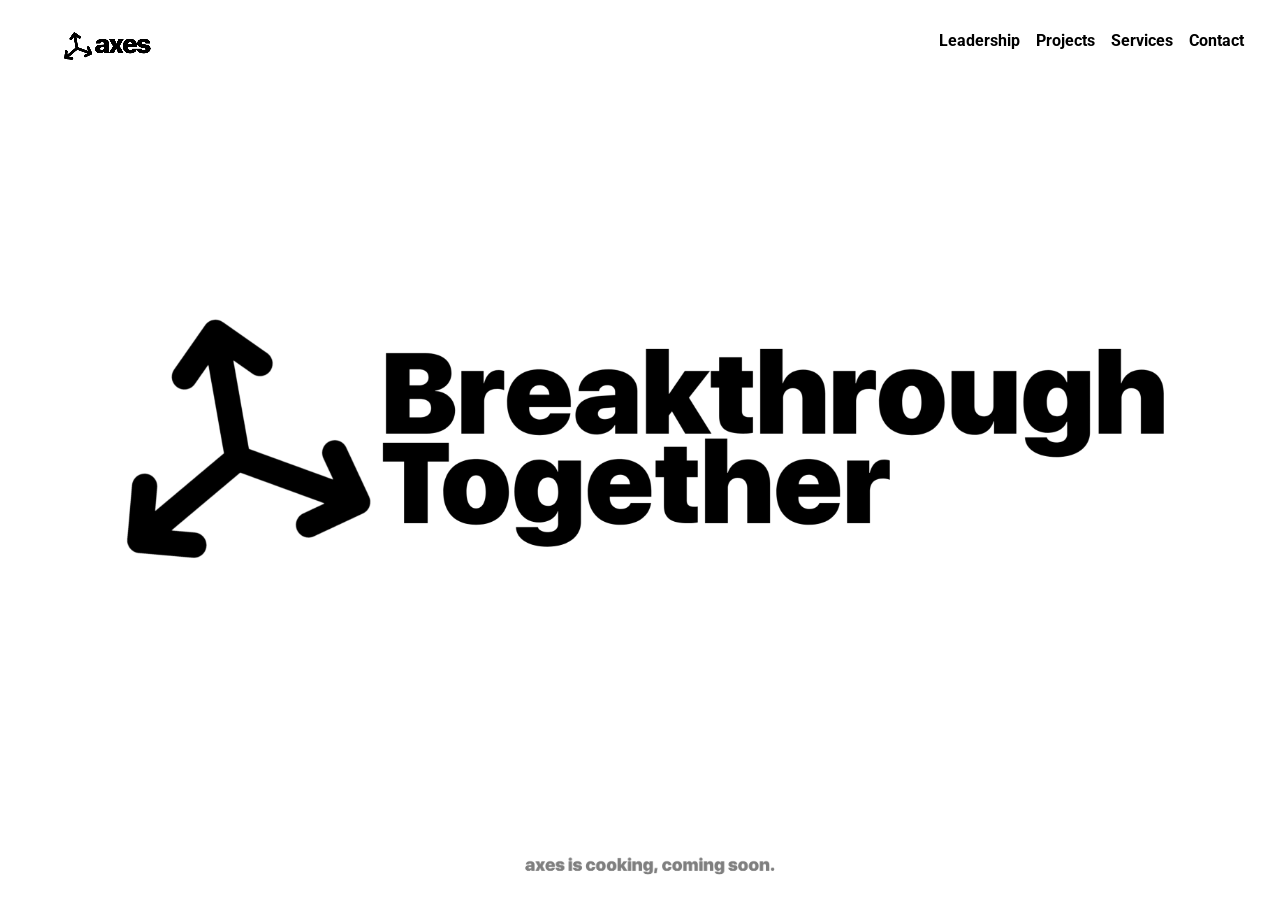
==== index.html @ 6a7c0c8b "Update index.html" ====
<!DOCTYPE html>

<html lang="en-US">

<head>
    <meta charset="UTF-8" />
    <meta name="viewport" content="width=device-width, initial-scale=1.0">

    <link href="assets/fonts/font-awesome.css" rel="stylesheet" type="text/css">
    <link href="assets/fonts/elegant-fonts.css" rel="stylesheet" type="text/css">
    <link href="https://fonts.googleapis.com/css2?family=Roboto:ital,wght@0,100;0,300;0,400;0,500;0,700;0,900;1,100;1,300;1,400;1,500;1,700;1,900&family=Rubik+Scribble&display=swap" rel="stylesheet">
    <link rel="stylesheet" href="assets/bootstrap/css/bootstrap.css" type="text/css">
    <link rel="stylesheet" href="assets/css/magnific-popup.css" type="text/css">
    <link rel="stylesheet" href="assets/css/style.css" type="text/css">

    <title>axes/Breakthrough Together</title>

    <style>
        body {
            background-color: #ffffff;
        }
    </style>

</head>

<body>

    <div class="page-wrapper">
        <header>
            <div class="brand animate">
                <a href="">
                  <img src="assets/img/logo.png" alt="">
                </a>
              </div>
            <nav>
                <ul class="navigation animate">
                    <li><a href="" data-toggle="modal" data-target="#modal-about-us">Leadership</a></li>
                    <li><a href="" data-toggle="modal" data-target="#modal-our-works">Projects</a></li>
                    <li><a href="" data-toggle="modal" data-target="#modal-services">Services</a></li>
                    <li><a href="" data-toggle="modal" data-target="#modal-contact-us">Contact</a></li>
                </ul>
                <!--end navigation-->
            </nav>
        </header>
        <div class="content-wrapper">
            <div class="content-main animate">
                <div class="container">
                    <h1 class="font-size-90"><a href=""><img src="assets/img/breakthrough together.png" alt=""></h1>
                    </div>
                <!--end container-->
            </div>
            <!--end content-main-->
            <div class="background-wrapper">
                <div id="background-content"></div>
            </div>
            <!--end background-wrapper-->
        </div>
        <!--end content-wrapper-->
        <footer>
            <div class="social-icons animate">
                <a href=""><img src="assets/img/cooking axes.png" alt="" height="30" width="256.0">  
            </div>
            <!--end social-icons-->
        </footer>
    </div>
    <!--end page-wrapper-->

   <!-- Modal About Us -->
<div class="modal fade" id="modal-about-us" tabindex="-1" role="dialog" aria-labelledby="modal-about-us-label">
    <div class="modal-dialog" role="document">
        <div class="container">
            <div class="modal-content">
                <div class="modal-header">
                    <button type="button" class="close-text-button" data-dismiss="modal" aria-label="Close">close</button>
                </div>                
                <div class="modal-body">
                    <div class="row">
                        <div class="col-md-5 col-sm-5">
                            <section>
                                <div class="row">
                                    <div class="col-md-12 col-sm-12 text-center">
                                        <div class="person">
                                            <div class="image">
                                                <div class="bg-transfer"><img src="assets/img/Tushar.png" alt=""></div>
                                            </div>
                                            <h4>Mohiuddin Tushar</h4>
                                            <h5>Hardware Engineer</h5>
                                        </div>
                                        <!--end person-->
                                    </div>
                                    <!--end col-md-6-->
                                </div>
                            </section>
                        </div>
                        <!--end col-md-4-->
                        <div class="col-md-7 col-sm-7">
                            <section>
                                <p><b>Mohiuddin Tushar is the founder and lead hardware engineer of axes, a pioneering tech startup. Armed with a background in Electrical and Electronic Engineering from BSMRSTU, Tushar brings a wealth of technical expertise to his role. His visionary leadership and hands-on approach have been instrumental in driving axes' hardware innovations forward. From conceptualization to final production, Tushar is deeply involved in every stage of development, ensuring that axes delivers cutting-edge solutions to its customers.</b>
                                </p>
                                <p>
                                    As founder and hardware engineer, Tushar's dedication to excellence drives axes' operations. His multidisciplinary expertise propels the company's success in tech innovation.
                                </p>
                            </section>
                        </div>
                        <!--end col-md-7-->
                    </div>
                    <!--end row-->
                </div>
                <!--end modal-body-->
            </div>
            <!--end modal-content-->
        </div>
        <!--end container-->
    </div>
    <!--end modal-dialog-->
</div>
<!--end #modal-about-us-->

<!-- Modal Our Works -->
<div class="modal fade" id="modal-our-works" tabindex="-1" role="dialog" aria-labelledby="modal-our-works-label">
    <div class="modal-dialog" role="document">
        <div class="container">
            <div class="modal-content">
                <div class="modal-header">
                    <button type="button" class="close-text-button" data-dismiss="modal" aria-label="Close">close</button>
                </div>
                
                <div class="modal-body">
                    <div class="row">
                        <div class="col-md-4 col-sm-4">
                            <a href="assets/img/1.jpg" class="work image-popup">
                                <div class="description">
                                    <h4>Paperworks</h4>
                                    <h5>Product Design</h5>
                                </div>
                                <!--end description-->
                                <div class="image">
                                    <div class="bg-transfer"><img src="assets/img/1.jpg" alt=""></div>
                                </div>
                            </a>
                            <!--end work-->
                        </div>
                        <!--end col-md-4-->
                        <div class="col-md-4 col-sm-4">
                            <a href="assets/img/2.jpg" class="work image-popup">
                                <div class="description">
                                    <h4>Landscape</h4>
                                    <h5>Illustration</h5>
                                </div>
                                <!--end description-->
                                <div class="image">
                                    <div class="bg-transfer"><img src="assets/img/2.jpg" alt=""></div>
                                </div>
                            </a>
                            <!--end work-->
                        </div>
                        <!--end col-md-4-->
                        <div class="col-md-4 col-sm-4">
                            <a href="assets/img/3.jpg" class="work image-popup">
                                <div class="description">
                                    <h4>Massa</h4>
                                    <h5>Logo design</h5>
                                </div>
                                <!--end description-->
                                <div class="image">
                                    <div class="bg-transfer"><img src="assets/img/3.jpg" alt=""></div>
                                </div>
                            </a>
                            <!--end work-->
                        </div>
                        <!--end col-md-4-->
                    </div>
                    <!--end row-->
                </div>
                <!--end modal-body-->
            </div>
            <!--end modal-content-->
        </div>
        <!--end container-->
    </div>
    <!--end modal-dialog-->
</div>
<!--end #modal-our-works-->

<!-- Modal Services -->
<div class="modal fade" id="modal-services" tabindex="-1" role="dialog" aria-labelledby="modal-services-label">
    <div class="modal-dialog" role="document">
        <div class="container">
            <div class="modal-content">
                <div class="modal-header">
                    <button type="button" class="close-text-button" data-dismiss="modal" aria-label="Close">close</button>
                </div>
                
                <div class="modal-body">
                    <div class="row">
                        <div class="col-md-4 col-sm-4">
                            <div class="box">
                                <div class="icon">
                                    <img src="assets/img/camera.png" alt="">
                                </div>
                                <h3>Photography</h3>
                                <p>Lorem ipsum dolor sit amet, consectetur adipiscing elit. Phasellus laoreet sed tellus ut condimentum</p>
                            </div>
                            <!--end box-->
                        </div>
                        <!--end col-md-4-->
                        <div class="col-md-4 col-sm-4">
                            <div class="box">
                                <div class="icon">
                                    <img src="assets/img/computer.png" alt="">
                                </div>
                                <h3>Webdesign</h3>
                                <p>Lorem ipsum dolor sit amet, consectetur adipiscing elit. Phasellus laoreet sed tellus ut condimentum</p>
                            </div>
                            <!--end box-->
                        </div>
                        <!--end col-md-4-->
                        <div class="col-md-4 col-sm-4">
                            <div class="box">
                                <div class="icon">
                                    <img src="assets/img/compose.png" alt="">
                                </div>
                                <h3>Copywriting</h3>
                                <p>Lorem ipsum dolor sit amet, consectetur adipiscing elit. Phasellus laoreet sed tellus ut condimentum</p>
                            </div>
                            <!--end box-->
                        </div>
                        <!--end col-md-4-->
                    </div>
                </div>
                <!--end modal-body-->
            </div>
            <!--end modal-content-->
        </div>
        <!--end container-->
    </div>
    <!--end modal-dialog-->
</div>
<!--end #modal-services-->

<!-- Modal Contact Us -->
<div class="modal fade" id="modal-contact-us" tabindex="-1" role="dialog" aria-labelledby="modal-contact-us-label">
    <div class="modal-dialog" role="document">
        <div class="container">
            <div class="modal-content">
                <div class="modal-header">
                    <button type="button" class="close-text-button" data-dismiss="modal" aria-label="Close">close</button>
                </div>
                <div id="map"><iframe src="https://www.google.com/maps/embed?pb=!1m18!1m12!1m3!1d343524.53395914246!2d90.20641856105357!3d23.80545070159804!2m3!1f0!2f0!3f0!3m2!1i1024!2i768!4f13.1!3m3!1m2!1s0x3755b8b087026b81%3A0x8fa563bbdd5904c2!2sDhaka!5e0!3m2!1sen!2sbd!4v1711315012499!5m2!1sen!2sbd" width="600" height="200" style="border:0;" allowfullscreen="" loading="lazy" referrerpolicy="no-referrer-when-downgrade"></iframe></div>

                    <section>
                        <div class="row">
                            <div class="col-md-3 col-sm-3">
                                <h3>Address</h3>
                                <address>
                                Dhaka, Bangladesh<br>
                                01300280127<br>
                                <a href="mailto:mhddntshr@gmail.com">mhddntshr@gmail.com</a>
                            </address>
                            </div>
                            <!--end col-md-3-->
                            <div class="col-md-3 col-sm-3">
                                <h3>Social</h3>
                                <figure><a href="" class="icon"><i class="fa fa-facebook"></i>Facebook</a></figure>
                                <figure><a href="" class="icon"><i class="fa fa-twitter"></i>Twitter</a></figure>
                                <figure><a href="" class="icon"><i class="fa fa-youtube"></i>Youtube</a></figure>
                                <figure><a href="" class="icon"><i class="fa fa-pinterest"></i>Pinterest</a></figure>
                            </div>
                            <!--end col-md-3-->
                            <div class="col-md-6 col-sm-6">
                                <h3>Contact Form</h3>
                                <form id="form-contact" method="post" class="form clearfix inputs-underline">
                                    <div class="row">
                                        <div class="col-md-6 col-sm-6">
                                            <div class="form-group">
                                                <input type="text" class="form-control" id="form-contact-name" name="name" placeholder="Your Name" required>
                                            </div>
                                            <!--end form-group -->
                                        </div>
                                        <!--end col-md-6 col-sm-6 -->
                                        <div class="col-md-6 col-sm-6">
                                            <div class="form-group">
                                                <input type="email" class="form-control" id="form-contact-email" name="email" placeholder="Your Email" required>
                                            </div>
                                            <!--end form-group -->
                                        </div>
                                        <!--end col-md-6 col-sm-6 -->
                                    </div>
                                    <!--end row -->
                                    <div class="row">
                                        <div class="col-md-12">
                                            <div class="form-group">
                                                <textarea class="form-control" id="form-contact-message" rows="5" name="message" placeholder="Your Message" required></textarea>
                                            </div>
                                            <!--end form-group -->
                                        </div>
                                        <!--end col-md-12 -->
                                    </div>
                                    <!--end row -->
                                    <div class="form-group clearfix">
                                        <button type="submit" class="btn pull-right btn-default btn-framed btn-rounded" id="form-contact-submit">Send a Message</button>
                                    </div>
                                    <!--end form-group -->
                                    <div class="form-contact-status"></div>
                                </form>
                                <!--end form-contact -->
                            </div>
                            <!--end col-md-6-->
                        </div>
                    </section>
                </div>
                <!--end modal-body-->
            </div>
            <!--end modal-content-->
        </div>
        <!--end container-->
    </div>
    <!--end modal-dialog-->
</div>
<!--end #modal-contact-us-->


    <script src="assets/js/jquery-2.2.1.min.js"></script>
    <script src="http://maps.google.com/maps/api/js"></script>
    <script src="assets/bootstrap/js/bootstrap.min.js"></script>
    <script src="assets/js/jquery.validate.min.js"></script>
    <script src="assets/js/jquery.magnific-popup.min.js"></script>
    <script src="assets/js/sketch.min.js"></script>
    <script src="assets/js/custom.js"></script>

    <script>
        //  Map

        var latitude = 34.038405;
        var longitude = -117.946944;
        var markerImage = "assets/img/map-marker.png";
        var mapTheme = "light";
        var mapElement = "map";

        $(".modal").on("shown.bs.modal", function(e) {
            google.maps.event.addDomListener(window, 'load', simpleMap(latitude, longitude, markerImage, mapTheme, mapElement));
        });

        // Background

        var COLOURS = ['#61dfff', '#A7EBCA', '#FFFFFF', '#ff6767', '#61dfff'];
        var radius = 0;
        var randomColor = 0;

        Sketch.create({

            container: document.getElementById('background-content'),
            autoclear: false,
            retina: 'auto',

            update: function() {
                radius = 2 + abs(sin(this.millis * 0.003) * 50);
            },

            click: function() {
                randomColor = parseInt(0 + (COLOURS.length - 0) * Math.random(), 10);
            },

            touchmove: function() {

                for (var i = this.touches.length - 1, touch; i >= 0; i--) {

                    touch = this.touches[i];

                    this.lineCap = 'round';
                    this.lineJoin = 'round';
                    this.fillStyle = this.strokeStyle = COLOURS[randomColor % COLOURS.length];
                    this.lineWidth = radius;

                    this.beginPath();
                    this.moveTo(touch.ox, touch.oy);
                    this.lineTo(touch.x, touch.y);
                    this.stroke();
                }
            }
        });
    </script>

</body>
---- assets/fonts/elegant-fonts.css ----
/* Import Google Font (Fira Code) */
@import url('https://fonts.googleapis.com/css2?family=Roboto:ital,wght@0,100;0,300;0,400;0,500;0,700;0,900;1,100;1,300;1,400;1,500;1,700;1,900&family=Rubik+Scribble&display=swap');

/* Use the imported font */
[data-icon]:before {
  font-family: 'Fira Code';
  content: attr(data-icon);
  speak: none;
  font-weight: normal;
  font-variant: normal;
  text-transform: none;
  line-height: 1;
  -webkit-font-smoothing: antialiased;
  -moz-osx-font-smoothing: grayscale;
}


/* Use the following CSS code if you want to have a class per icon */

/*
Instead of a list of all class selectors,
you can use the generic selector below, but it's slower:
[class*="your-class-prefix"] {
*/

.arrow_up,
.arrow_down,
.arrow_left,
.arrow_right,
.arrow_left-up,
.arrow_right-up,
.arrow_right-down,
.arrow_left-down,
.arrow-up-down,
.arrow_up-down_alt,
.arrow_left-right_alt,
.arrow_left-right,
.arrow_expand_alt2,
.arrow_expand_alt,
.arrow_condense,
.arrow_expand,
.arrow_move,
.arrow_carrot-up,
.arrow_carrot-down,
.arrow_carrot-left,
.arrow_carrot-right,
.arrow_carrot-2up,
.arrow_carrot-2down,
.arrow_carrot-2left,
.arrow_carrot-2right,
.arrow_carrot-up_alt2,
.arrow_carrot-down_alt2,
.arrow_carrot-left_alt2,
.arrow_carrot-right_alt2,
.arrow_carrot-2up_alt2,
.arrow_carrot-2down_alt2,
.arrow_carrot-2left_alt2,
.arrow_carrot-2right_alt2,
.arrow_triangle-up,
.arrow_triangle-down,
.arrow_triangle-left,
.arrow_triangle-right,
.arrow_triangle-up_alt2,
.arrow_triangle-down_alt2,
.arrow_triangle-left_alt2,
.arrow_triangle-right_alt2,
.arrow_back,
.icon_minus-06,
.icon_plus,
.icon_close,
.icon_check,
.icon_minus_alt2,
.icon_plus_alt2,
.icon_close_alt2,
.icon_check_alt2,
.icon_zoom-out_alt,
.icon_zoom-in_alt,
.icon_search,
.icon_box-empty,
.icon_box-selected,
.icon_minus-box,
.icon_plus-box,
.icon_box-checked,
.icon_circle-empty,
.icon_circle-slelected,
.icon_stop_alt2,
.icon_stop,
.icon_pause_alt2,
.icon_pause,
.icon_menu,
.icon_menu-square_alt2,
.icon_menu-circle_alt2,
.icon_ul,
.icon_ol,
.icon_adjust-horiz,
.icon_adjust-vert,
.icon_document_alt,
.icon_documents_alt,
.icon_pencil,
.icon_pencil-edit_alt,
.icon_pencil-edit,
.icon_folder-alt,
.icon_folder-open_alt,
.icon_folder-add_alt,
.icon_info_alt,
.icon_error-oct_alt,
.icon_error-circle_alt,
.icon_error-triangle_alt,
.icon_question_alt2,
.icon_question,
.icon_comment_alt,
.icon_chat_alt,
.icon_vol-mute_alt,
.icon_volume-low_alt,
.icon_volume-high_alt,
.icon_quotations,
.icon_quotations_alt2,
.icon_clock_alt,
.icon_lock_alt,
.icon_lock-open_alt,
.icon_key_alt,
.icon_cloud_alt,
.icon_cloud-upload_alt,
.icon_cloud-download_alt,
.icon_image,
.icon_images,
.icon_lightbulb_alt,
.icon_gift_alt,
.icon_house_alt,
.icon_genius,
.icon_mobile,
.icon_tablet,
.icon_laptop,
.icon_desktop,
.icon_camera_alt,
.icon_mail_alt,
.icon_cone_alt,
.icon_ribbon_alt,
.icon_bag_alt,
.icon_creditcard,
.icon_cart_alt,
.icon_paperclip,
.icon_tag_alt,
.icon_tags_alt,
.icon_trash_alt,
.icon_cursor_alt,
.icon_mic_alt,
.icon_compass_alt,
.icon_pin_alt,
.icon_pushpin_alt,
.icon_map_alt,
.icon_drawer_alt,
.icon_toolbox_alt,
.icon_book_alt,
.icon_calendar,
.icon_film,
.icon_table,
.icon_contacts_alt,
.icon_headphones,
.icon_lifesaver,
.icon_piechart,
.icon_refresh,
.icon_link_alt,
.icon_link,
.icon_loading,
.icon_blocked,
.icon_archive_alt,
.icon_heart_alt,
.icon_star_alt,
.icon_star-half_alt,
.icon_star,
.icon_star-half,
.icon_tools,
.icon_tool,
.icon_cog,
.icon_cogs,
.arrow_up_alt,
.arrow_down_alt,
.arrow_left_alt,
.arrow_right_alt,
.arrow_left-up_alt,
.arrow_right-up_alt,
.arrow_right-down_alt,
.arrow_left-down_alt,
.arrow_condense_alt,
.arrow_expand_alt3,
.arrow_carrot_up_alt,
.arrow_carrot-down_alt,
.arrow_carrot-left_alt,
.arrow_carrot-right_alt,
.arrow_carrot-2up_alt,
.arrow_carrot-2dwnn_alt,
.arrow_carrot-2left_alt,
.arrow_carrot-2right_alt,
.arrow_triangle-up_alt,
.arrow_triangle-down_alt,
.arrow_triangle-left_alt,
.arrow_triangle-right_alt,
.icon_minus_alt,
.icon_plus_alt,
.icon_close_alt,
.icon_check_alt,
.icon_zoom-out,
.icon_zoom-in,
.icon_stop_alt,
.icon_menu-square_alt,
.icon_menu-circle_alt,
.icon_document,
.icon_documents,
.icon_pencil_alt,
.icon_folder,
.icon_folder-open,
.icon_folder-add,
.icon_folder_upload,
.icon_folder_download,
.icon_info,
.icon_error-circle,
.icon_error-oct,
.icon_error-triangle,
.icon_question_alt,
.icon_comment,
.icon_chat,
.icon_vol-mute,
.icon_volume-low,
.icon_volume-high,
.icon_quotations_alt,
.icon_clock,
.icon_lock,
.icon_lock-open,
.icon_key,
.icon_cloud,
.icon_cloud-upload,
.icon_cloud-download,
.icon_lightbulb,
.icon_gift,
.icon_house,
.icon_camera,
.icon_mail,
.icon_cone,
.icon_ribbon,
.icon_bag,
.icon_cart,
.icon_tag,
.icon_tags,
.icon_trash,
.icon_cursor,
.icon_mic,
.icon_compass,
.icon_pin,
.icon_pushpin,
.icon_map,
.icon_drawer,
.icon_toolbox,
.icon_book,
.icon_contacts,
.icon_archive,
.icon_heart,
.icon_profile,
.icon_group,
.icon_grid-2x2,
.icon_grid-3x3,
.icon_music,
.icon_pause_alt,
.icon_phone,
.icon_upload,
.icon_download,
.social_facebook,
.social_twitter,
.social_pinterest,
.social_googleplus,
.social_tumblr,
.social_tumbleupon,
.social_wordpress,
.social_instagram,
.social_dribbble,
.social_vimeo,
.social_linkedin,
.social_rss,
.social_deviantart,
.social_share,
.social_myspace,
.social_skype,
.social_youtube,
.social_picassa,
.social_googledrive,
.social_flickr,
.social_blogger,
.social_spotify,
.social_delicious,
.social_facebook_circle,
.social_twitter_circle,
.social_pinterest_circle,
.social_googleplus_circle,
.social_tumblr_circle,
.social_stumbleupon_circle,
.social_wordpress_circle,
.social_instagram_circle,
.social_dribbble_circle,
.social_vimeo_circle,
.social_linkedin_circle,
.social_rss_circle,
.social_deviantart_circle,
.social_share_circle,
.social_myspace_circle,
.social_skype_circle,
.social_youtube_circle,
.social_picassa_circle,
.social_googledrive_alt2,
.social_flickr_circle,
.social_blogger_circle,
.social_spotify_circle,
.social_delicious_circle,
.social_facebook_square,
.social_twitter_square,
.social_pinterest_square,
.social_googleplus_square,
.social_tumblr_square,
.social_stumbleupon_square,
.social_wordpress_square,
.social_instagram_square,
.social_dribbble_square,
.social_vimeo_square,
.social_linkedin_square,
.social_rss_square,
.social_deviantart_square,
.social_share_square,
.social_myspace_square,
.social_skype_square,
.social_youtube_square,
.social_picassa_square,
.social_googledrive_square,
.social_flickr_square,
.social_blogger_square,
.social_spotify_square,
.social_delicious_square,
.icon_printer,
.icon_calulator,
.icon_building,
.icon_floppy,
.icon_drive,
.icon_search-2,
.icon_id,
.icon_id-2,
.icon_puzzle,
.icon_like,
.icon_dislike,
.icon_mug,
.icon_currency,
.icon_wallet,
.icon_pens,
.icon_easel,
.icon_flowchart,
.icon_datareport,
.icon_briefcase,
.icon_shield,
.icon_percent,
.icon_globe,
.icon_globe-2,
.icon_target,
.icon_hourglass,
.icon_balance,
.icon_rook,
.icon_printer-alt,
.icon_calculator_alt,
.icon_building_alt,
.icon_floppy_alt,
.icon_drive_alt,
.icon_search_alt,
.icon_id_alt,
.icon_id-2_alt,
.icon_puzzle_alt,
.icon_like_alt,
.icon_dislike_alt,
.icon_mug_alt,
.icon_currency_alt,
.icon_wallet_alt,
.icon_pens_alt,
.icon_easel_alt,
.icon_flowchart_alt,
.icon_datareport_alt,
.icon_briefcase_alt,
.icon_shield_alt,
.icon_percent_alt,
.icon_globe_alt,
.icon_clipboard {
    font-family: 'ElegantIcons';
    speak: none;
    font-style: normal;
    font-weight: normal;
    font-variant: normal;
    text-transform: none;
    line-height: 1;
    -webkit-font-smoothing: antialiased;
}

.arrow_up:before {
    content: "\21";
}

.arrow_down:before {
    content: "\22";
}

.arrow_left:before {
    content: "\23";
}

.arrow_right:before {
    content: "\24";
}

.arrow_left-up:before {
    content: "\25";
}

.arrow_right-up:before {
    content: "\26";
}

.arrow_right-down:before {
    content: "\27";
}

.arrow_left-down:before {
    content: "\28";
}

.arrow-up-down:before {
    content: "\29";
}

.arrow_up-down_alt:before {
    content: "\2a";
}

.arrow_left-right_alt:before {
    content: "\2b";
}

.arrow_left-right:before {
    content: "\2c";
}

.arrow_expand_alt2:before {
    content: "\2d";
}

.arrow_expand_alt:before {
    content: "\2e";
}

.arrow_condense:before {
    content: "\2f";
}

.arrow_expand:before {
    content: "\30";
}

.arrow_move:before {
    content: "\31";
}

.arrow_carrot-up:before {
    content: "\32";
}

.arrow_carrot-down:before {
    content: "\33";
}

.arrow_carrot-left:before {
    content: "\34";
}

.arrow_carrot-right:before {
    content: "\35";
}

.arrow_carrot-2up:before {
    content: "\36";
}

.arrow_carrot-2down:before {
    content: "\37";
}

.arrow_carrot-2left:before {
    content: "\38";
}

.arrow_carrot-2right:before {
    content: "\39";
}

.arrow_carrot-up_alt2:before {
    content: "\3a";
}

.arrow_carrot-down_alt2:before {
    content: "\3b";
}

.arrow_carrot-left_alt2:before {
    content: "\3c";
}

.arrow_carrot-right_alt2:before {
    content: "\3d";
}

.arrow_carrot-2up_alt2:before {
    content: "\3e";
}

.arrow_carrot-2down_alt2:before {
    content: "\3f";
}

.arrow_carrot-2left_alt2:before {
    content: "\40";
}

.arrow_carrot-2right_alt2:before {
    content: "\41";
}

.arrow_triangle-up:before {
    content: "\42";
}

.arrow_triangle-down:before {
    content: "\43";
}

.arrow_triangle-left:before {
    content: "\44";
}

.arrow_triangle-right:before {
    content: "\45";
}

.arrow_triangle-up_alt2:before {
    content: "\46";
}

.arrow_triangle-down_alt2:before {
    content: "\47";
}

.arrow_triangle-left_alt2:before {
    content: "\48";
}

.arrow_triangle-right_alt2:before {
    content: "\49";
}

.arrow_back:before {
    content: "\4a";
}

.icon_minus-06:before {
    content: "\4b";
}

.icon_plus:before {
    content: "\4c";
}

.icon_close:before {
    content: "\4d";
}

.icon_check:before {
    content: "\4e";
}

.icon_minus_alt2:before {
    content: "\4f";
}

.icon_plus_alt2:before {
    content: "\50";
}

.icon_close_alt2:before {
    content: "\51";
}

.icon_check_alt2:before {
    content: "\52";
}

.icon_zoom-out_alt:before {
    content: "\53";
}

.icon_zoom-in_alt:before {
    content: "\54";
}

.icon_search:before {
    content: "\55";
}

.icon_box-empty:before {
    content: "\56";
}

.icon_box-selected:before {
    content: "\57";
}

.icon_minus-box:before {
    content: "\58";
}

.icon_plus-box:before {
    content: "\59";
}

.icon_box-checked:before {
    content: "\5a";
}

.icon_circle-empty:before {
    content: "\5b";
}

.icon_circle-slelected:before {
    content: "\5c";
}

.icon_stop_alt2:before {
    content: "\5d";
}

.icon_stop:before {
    content: "\5e";
}

.icon_pause_alt2:before {
    content: "\5f";
}

.icon_pause:before {
    content: "\60";
}

.icon_menu:before {
    content: "\61";
}

.icon_menu-square_alt2:before {
    content: "\62";
}

.icon_menu-circle_alt2:before {
    content: "\63";
}

.icon_ul:before {
    content: "\64";
}

.icon_ol:before {
    content: "\65";
}

.icon_adjust-horiz:before {
    content: "\66";
}

.icon_adjust-vert:before {
    content: "\67";
}

.icon_document_alt:before {
    content: "\68";
}

.icon_documents_alt:before {
    content: "\69";
}

.icon_pencil:before {
    content: "\6a";
}

.icon_pencil-edit_alt:before {
    content: "\6b";
}

.icon_pencil-edit:before {
    content: "\6c";
}

.icon_folder-alt:before {
    content: "\6d";
}

.icon_folder-open_alt:before {
    content: "\6e";
}

.icon_folder-add_alt:before {
    content: "\6f";
}

.icon_info_alt:before {
    content: "\70";
}

.icon_error-oct_alt:before {
    content: "\71";
}

.icon_error-circle_alt:before {
    content: "\72";
}

.icon_error-triangle_alt:before {
    content: "\73";
}

.icon_question_alt2:before {
    content: "\74";
}

.icon_question:before {
    content: "\75";
}

.icon_comment_alt:before {
    content: "\76";
}

.icon_chat_alt:before {
    content: "\77";
}

.icon_vol-mute_alt:before {
    content: "\78";
}

.icon_volume-low_alt:before {
    content: "\79";
}

.icon_volume-high_alt:before {
    content: "\7a";
}

.icon_quotations:before {
    content: "\7b";
}

.icon_quotations_alt2:before {
    content: "\7c";
}

.icon_clock_alt:before {
    content: "\7d";
}

.icon_lock_alt:before {
    content: "\7e";
}

.icon_lock-open_alt:before {
    content: "\e000";
}

.icon_key_alt:before {
    content: "\e001";
}

.icon_cloud_alt:before {
    content: "\e002";
}

.icon_cloud-upload_alt:before {
    content: "\e003";
}

.icon_cloud-download_alt:before {
    content: "\e004";
}

.icon_image:before {
    content: "\e005";
}

.icon_images:before {
    content: "\e006";
}

.icon_lightbulb_alt:before {
    content: "\e007";
}

.icon_gift_alt:before {
    content: "\e008";
}

.icon_house_alt:before {
    content: "\e009";
}

.icon_genius:before {
    content: "\e00a";
}

.icon_mobile:before {
    content: "\e00b";
}

.icon_tablet:before {
    content: "\e00c";
}

.icon_laptop:before {
    content: "\e00d";
}

.icon_desktop:before {
    content: "\e00e";
}

.icon_camera_alt:before {
    content: "\e00f";
}

.icon_mail_alt:before {
    content: "\e010";
}

.icon_cone_alt:before {
    content: "\e011";
}

.icon_ribbon_alt:before {
    content: "\e012";
}

.icon_bag_alt:before {
    content: "\e013";
}

.icon_creditcard:before {
    content: "\e014";
}

.icon_cart_alt:before {
    content: "\e015";
}

.icon_paperclip:before {
    content: "\e016";
}

.icon_tag_alt:before {
    content: "\e017";
}

.icon_tags_alt:before {
    content: "\e018";
}

.icon_trash_alt:before {
    content: "\e019";
}

.icon_cursor_alt:before {
    content: "\e01a";
}

.icon_mic_alt:before {
    content: "\e01b";
}

.icon_compass_alt:before {
    content: "\e01c";
}

.icon_pin_alt:before {
    content: "\e01d";
}

.icon_pushpin_alt:before {
    content: "\e01e";
}

.icon_map_alt:before {
    content: "\e01f";
}

.icon_drawer_alt:before {
    content: "\e020";
}

.icon_toolbox_alt:before {
    content: "\e021";
}

.icon_book_alt:before {
    content: "\e022";
}

.icon_calendar:before {
    content: "\e023";
}

.icon_film:before {
    content: "\e024";
}

.icon_table:before {
    content: "\e025";
}

.icon_contacts_alt:before {
    content: "\e026";
}

.icon_headphones:before {
    content: "\e027";
}

.icon_lifesaver:before {
    content: "\e028";
}

.icon_piechart:before {
    content: "\e029";
}

.icon_refresh:before {
    content: "\e02a";
}

.icon_link_alt:before {
    content: "\e02b";
}

.icon_link:before {
    content: "\e02c";
}

.icon_loading:before {
    content: "\e02d";
}

.icon_blocked:before {
    content: "\e02e";
}

.icon_archive_alt:before {
    content: "\e02f";
}

.icon_heart_alt:before {
    content: "\e030";
}

.icon_star_alt:before {
    content: "\e031";
}

.icon_star-half_alt:before {
    content: "\e032";
}

.icon_star:before {
    content: "\e033";
}

.icon_star-half:before {
    content: "\e034";
}

.icon_tools:before {
    content: "\e035";
}

.icon_tool:before {
    content: "\e036";
}

.icon_cog:before {
    content: "\e037";
}

.icon_cogs:before {
    content: "\e038";
}

.arrow_up_alt:before {
    content: "\e039";
}

.arrow_down_alt:before {
    content: "\e03a";
}

.arrow_left_alt:before {
    content: "\e03b";
}

.arrow_right_alt:before {
    content: "\e03c";
}

.arrow_left-up_alt:before {
    content: "\e03d";
}

.arrow_right-up_alt:before {
    content: "\e03e";
}

.arrow_right-down_alt:before {
    content: "\e03f";
}

.arrow_left-down_alt:before {
    content: "\e040";
}

.arrow_condense_alt:before {
    content: "\e041";
}

.arrow_expand_alt3:before {
    content: "\e042";
}

.arrow_carrot_up_alt:before {
    content: "\e043";
}

.arrow_carrot-down_alt:before {
    content: "\e044";
}

.arrow_carrot-left_alt:before {
    content: "\e045";
}

.arrow_carrot-right_alt:before {
    content: "\e046";
}

.arrow_carrot-2up_alt:before {
    content: "\e047";
}

.arrow_carrot-2dwnn_alt:before {
    content: "\e048";
}

.arrow_carrot-2left_alt:before {
    content: "\e049";
}

.arrow_carrot-2right_alt:before {
    content: "\e04a";
}

.arrow_triangle-up_alt:before {
    content: "\e04b";
}

.arrow_triangle-down_alt:before {
    content: "\e04c";
}

.arrow_triangle-left_alt:before {
    content: "\e04d";
}

.arrow_triangle-right_alt:before {
    content: "\e04e";
}

.icon_minus_alt:before {
    content: "\e04f";
}

.icon_plus_alt:before {
    content: "\e050";
}

.icon_close_alt:before {
    content: "\e051";
}

.icon_check_alt:before {
    content: "\e052";
}

.icon_zoom-out:before {
    content: "\e053";
}

.icon_zoom-in:before {
    content: "\e054";
}

.icon_stop_alt:before {
    content: "\e055";
}

.icon_menu-square_alt:before {
    content: "\e056";
}

.icon_menu-circle_alt:before {
    content: "\e057";
}

.icon_document:before {
    content: "\e058";
}

.icon_documents:before {
    content: "\e059";
}

.icon_pencil_alt:before {
    content: "\e05a";
}

.icon_folder:before {
    content: "\e05b";
}

.icon_folder-open:before {
    content: "\e05c";
}

.icon_folder-add:before {
    content: "\e05d";
}

.icon_folder_upload:before {
    content: "\e05e";
}

.icon_folder_download:before {
    content: "\e05f";
}

.icon_info:before {
    content: "\e060";
}

.icon_error-circle:before {
    content: "\e061";
}

.icon_error-oct:before {
    content: "\e062";
}

.icon_error-triangle:before {
    content: "\e063";
}

.icon_question_alt:before {
    content: "\e064";
}

.icon_comment:before {
    content: "\e065";
}

.icon_chat:before {
    content: "\e066";
}

.icon_vol-mute:before {
    content: "\e067";
}

.icon_volume-low:before {
    content: "\e068";
}

.icon_volume-high:before {
    content: "\e069";
}

.icon_quotations_alt:before {
    content: "\e06a";
}

.icon_clock:before {
    content: "\e06b";
}

.icon_lock:before {
    content: "\e06c";
}

.icon_lock-open:before {
    content: "\e06d";
}

.icon_key:before {
    content: "\e06e";
}

.icon_cloud:before {
    content: "\e06f";
}

.icon_cloud-upload:before {
    content: "\e070";
}

.icon_cloud-download:before {
    content: "\e071";
}

.icon_lightbulb:before {
    content: "\e072";
}

.icon_gift:before {
    content: "\e073";
}

.icon_house:before {
    content: "\e074";
}

.icon_camera:before {
    content: "\e075";
}

.icon_mail:before {
    content: "\e076";
}

.icon_cone:before {
    content: "\e077";
}

.icon_ribbon:before {
    content: "\e078";
}

.icon_bag:before {
    content: "\e079";
}

.icon_cart:before {
    content: "\e07a";
}

.icon_tag:before {
    content: "\e07b";
}

.icon_tags:before {
    content: "\e07c";
}

.icon_trash:before {
    content: "\e07d";
}

.icon_cursor:before {
    content: "\e07e";
}

.icon_mic:before {
    content: "\e07f";
}

.icon_compass:before {
    content: "\e080";
}

.icon_pin:before {
    content: "\e081";
}

.icon_pushpin:before {
    content: "\e082";
}

.icon_map:before {
    content: "\e083";
}

.icon_drawer:before {
    content: "\e084";
}

.icon_toolbox:before {
    content: "\e085";
}

.icon_book:before {
    content: "\e086";
}

.icon_contacts:before {
    content: "\e087";
}

.icon_archive:before {
    content: "\e088";
}

.icon_heart:before {
    content: "\e089";
}

.icon_profile:before {
    content: "\e08a";
}

.icon_group:before {
    content: "\e08b";
}

.icon_grid-2x2:before {
    content: "\e08c";
}

.icon_grid-3x3:before {
    content: "\e08d";
}

.icon_music:before {
    content: "\e08e";
}

.icon_pause_alt:before {
    content: "\e08f";
}

.icon_phone:before {
    content: "\e090";
}

.icon_upload:before {
    content: "\e091";
}

.icon_download:before {
    content: "\e092";
}

.social_facebook:before {
    content: "\e093";
}

.social_twitter:before {
    content: "\e094";
}

.social_pinterest:before {
    content: "\e095";
}

.social_googleplus:before {
    content: "\e096";
}

.social_tumblr:before {
    content: "\e097";
}

.social_tumbleupon:before {
    content: "\e098";
}

.social_wordpress:before {
    content: "\e099";
}

.social_instagram:before {
    content: "\e09a";
}

.social_dribbble:before {
    content: "\e09b";
}

.social_vimeo:before {
    content: "\e09c";
}

.social_linkedin:before {
    content: "\e09d";
}

.social_rss:before {
    content: "\e09e";
}

.social_deviantart:before {
    content: "\e09f";
}

.social_share:before {
    content: "\e0a0";
}

.social_myspace:before {
    content: "\e0a1";
}

.social_skype:before {
    content: "\e0a2";
}

.social_youtube:before {
    content: "\e0a3";
}

.social_picassa:before {
    content: "\e0a4";
}

.social_googledrive:before {
    content: "\e0a5";
}

.social_flickr:before {
    content: "\e0a6";
}

.social_blogger:before {
    content: "\e0a7";
}

.social_spotify:before {
    content: "\e0a8";
}

.social_delicious:before {
    content: "\e0a9";
}

.social_facebook_circle:before {
    content: "\e0aa";
}

.social_twitter_circle:before {
    content: "\e0ab";
}

.social_pinterest_circle:before {
    content: "\e0ac";
}

.social_googleplus_circle:before {
    content: "\e0ad";
}

.social_tumblr_circle:before {
    content: "\e0ae";
}

.social_stumbleupon_circle:before {
    content: "\e0af";
}

.social_wordpress_circle:before {
    content: "\e0b0";
}

.social_instagram_circle:before {
    content: "\e0b1";
}

.social_dribbble_circle:before {
    content: "\e0b2";
}

.social_vimeo_circle:before {
    content: "\e0b3";
}

.social_linkedin_circle:before {
    content: "\e0b4";
}

.social_rss_circle:before {
    content: "\e0b5";
}

.social_deviantart_circle:before {
    content: "\e0b6";
}

.social_share_circle:before {
    content: "\e0b7";
}

.social_myspace_circle:before {
    content: "\e0b8";
}

.social_skype_circle:before {
    content: "\e0b9";
}

.social_youtube_circle:before {
    content: "\e0ba";
}

.social_picassa_circle:before {
    content: "\e0bb";
}

.social_googledrive_alt2:before {
    content: "\e0bc";
}

.social_flickr_circle:before {
    content: "\e0bd";
}

.social_blogger_circle:before {
    content: "\e0be";
}

.social_spotify_circle:before {
    content: "\e0bf";
}

.social_delicious_circle:before {
    content: "\e0c0";
}

.social_facebook_square:before {
    content: "\e0c1";
}

.social_twitter_square:before {
    content: "\e0c2";
}

.social_pinterest_square:before {
    content: "\e0c3";
}

.social_googleplus_square:before {
    content: "\e0c4";
}

.social_tumblr_square:before {
    content: "\e0c5";
}

.social_stumbleupon_square:before {
    content: "\e0c6";
}

.social_wordpress_square:before {
    content: "\e0c7";
}

.social_instagram_square:before {
    content: "\e0c8";
}

.social_dribbble_square:before {
    content: "\e0c9";
}

.social_vimeo_square:before {
    content: "\e0ca";
}

.social_linkedin_square:before {
    content: "\e0cb";
}

.social_rss_square:before {
    content: "\e0cc";
}

.social_deviantart_square:before {
    content: "\e0cd";
}

.social_share_square:before {
    content: "\e0ce";
}

.social_myspace_square:before {
    content: "\e0cf";
}

.social_skype_square:before {
    content: "\e0d0";
}

.social_youtube_square:before {
    content: "\e0d1";
}

.social_picassa_square:before {
    content: "\e0d2";
}

.social_googledrive_square:before {
    content: "\e0d3";
}

.social_flickr_square:before {
    content: "\e0d4";
}

.social_blogger_square:before {
    content: "\e0d5";
}

.social_spotify_square:before {
    content: "\e0d6";
}

.social_delicious_square:before {
    content: "\e0d7";
}

.icon_printer:before {
    content: "\e103";
}

.icon_calulator:before {
    content: "\e0ee";
}

.icon_building:before {
    content: "\e0ef";
}

.icon_floppy:before {
    content: "\e0e8";
}

.icon_drive:before {
    content: "\e0ea";
}

.icon_search-2:before {
    content: "\e101";
}

.icon_id:before {
    content: "\e107";
}

.icon_id-2:before {
    content: "\e108";
}

.icon_puzzle:before {
    content: "\e102";
}

.icon_like:before {
    content: "\e106";
}

.icon_dislike:before {
    content: "\e0eb";
}

.icon_mug:before {
    content: "\e105";
}

.icon_currency:before {
    content: "\e0ed";
}

.icon_wallet:before {
    content: "\e100";
}

.icon_pens:before {
    content: "\e104";
}

.icon_easel:before {
    content: "\e0e9";
}

.icon_flowchart:before {
    content: "\e109";
}

.icon_datareport:before {
    content: "\e0ec";
}

.icon_briefcase:before {
    content: "\e0fe";
}

.icon_shield:before {
    content: "\e0f6";
}

.icon_percent:before {
    content: "\e0fb";
}

.icon_globe:before {
    content: "\e0e2";
}

.icon_globe-2:before {
    content: "\e0e3";
}

.icon_target:before {
    content: "\e0f5";
}

.icon_hourglass:before {
    content: "\e0e1";
}

.icon_balance:before {
    content: "\e0ff";
}

.icon_rook:before {
    content: "\e0f8";
}

.icon_printer-alt:before {
    content: "\e0fa";
}

.icon_calculator_alt:before {
    content: "\e0e7";
}

.icon_building_alt:before {
    content: "\e0fd";
}

.icon_floppy_alt:before {
    content: "\e0e4";
}

.icon_drive_alt:before {
    content: "\e0e5";
}

.icon_search_alt:before {
    content: "\e0f7";
}

.icon_id_alt:before {
    content: "\e0e0";
}

.icon_id-2_alt:before {
    content: "\e0fc";
}

.icon_puzzle_alt:before {
    content: "\e0f9";
}

.icon_like_alt:before {
    content: "\e0dd";
}

.icon_dislike_alt:before {
    content: "\e0f1";
}

.icon_mug_alt:before {
    content: "\e0dc";
}

.icon_currency_alt:before {
    content: "\e0f3";
}

.icon_wallet_alt:before {
    content: "\e0d8";
}

.icon_pens_alt:before {
    content: "\e0db";
}

.icon_easel_alt:before {
    content: "\e0f0";
}

.icon_flowchart_alt:before {
    content: "\e0df";
}

.icon_datareport_alt:before {
    content: "\e0f2";
}

.icon_briefcase_alt:before {
    content: "\e0f4";
}

.icon_shield_alt:before {
    content: "\e0d9";
}

.icon_percent_alt:before {
    content: "\e0da";
}

.icon_globe_alt:before {
    content: "\e0de";
}

.icon_clipboard:before {
    content: "\e0e6";
}

.glyph {
    float: left;
    text-align: center;
    padding: .75em;
    margin: .4em 1.5em .75em 0;
    width: 6em;
    text-shadow: none;
}

.glyph_big {
    font-size: 128px;
    color: #59c5dc;
    float: left;
    margin-right: 20px;
}

.glyph div {
    padding-bottom: 10px;
}

.glyph input {
    font-family: consolas, monospace;
    font-size: 12px;
    width: 100%;
    text-align: center;
    border: 0;
    box-shadow: 0 0 0 1px #ccc;
    padding: .2em;
    -moz-border-radius: 5px;
    -webkit-border-radius: 5px;
}

.centered {
    margin-left: auto;
    margin-right: auto;
}

.glyph .fs1 {
    font-size: 2em;
}
---- assets/css/style.css ----
/*----------------------------------------------------------------------------------------------------------------------
Project:	    CreaSoon
Version:        1.0.0

Default Color   #000;

Body copy:		'Monsterat', sans-serif; 14px;
Headers:		'Monsterat', sans-serif;

----------------------------------------------------------------------------------------------------------------------*/

/*----------------------------------------------------------------------------------------------------------------------
[Table of contents]

A. Basic Styling
  -- Styling

B. Helpers
  -- Animations
  -- Universal Classes

C. Components
  -- Background
  -- Box
  -- Content wrapper
  -- Count-down
  -- Footer
  -- Forms
  -- Header
  -- Magnific popup
  -- Map
  -- Modal
  -- Page wrapper
  -- Parallax
  -- Person
  -- Skill
  -- Social icons
  -- Work;

----------------------------------------------------------------------------------------------------------------------*/

/***********************************************************************************************************************
A. Basic Styling
***********************************************************************************************************************/

body,
html {
  height: 100%;
  font-family: "Roboto", sans-serif; /* Updated font family */
  font-size: 1rem;
  overflow: hidden;
  position: relative;
  margin-right: 0 !important;
  margin: 0;
}

a {
  transition: .4s ease;
  outline: none !important;
  color: #000;
}

a:hover,
a:focus,
a:active {
  text-decoration: none;
}

a.icon i {
  margin-right: .375rem;
  margin-left: .375rem;
}

dl dt {
  float: left;
}

dl dd {
  text-align: right;
  margin-bottom: .375rem;
}

h1 {
  font-size: 5rem;
  font-weight: bold;
}

h2 {
  font-size: 1.5rem;
}

h4 {
  font-size: 1.125rem;
  font-weight: bold;
}

h5 {
  font-size: .875rem;
}

p {
  opacity: .6;
}

img {
  max-width: 100%;
}

section {
  margin-bottom: 2.5rem;
}


/***********************************************************************************************************************
B. Helpers
***********************************************************************************************************************/

/* Animate */

.animate {
    transition: .6s;
    opacity: 0;
    transform: scale(.98);
}

.animate.idle {
    opacity: 1;
    transform: scale(1);
}

.background-wrapper,
.active-slider {
    position: absolute;
    top: 0;
    left: 0;
    width: 100%;
    height: 100%;
    z-index: 0;
    overflow: hidden;
}

.background-wrapper img,
.active-slider img {
    width: 100%;
    height: auto;
}

.background-wrapper .map,
.active-slider .map {
    height: 100%;
}

.background-wrapper .background-color,
.active-slider .background-color {
    position: absolute;
    top: 0;
    left: 0;
    width: 100%;
    height: 100%;
    z-index: -2;
}

.background-wrapper .background-color.background-color-white,
.active-slider .background-color.background-color-white {
    background-color: #fff;
}

.background-wrapper .background-color.background-color-black,
.active-slider .background-color.background-color-black {
    background-color: #000;
}

.bg-transfer {
    background-size: cover;
    background-position: center center;
    position: absolute;
    top: 0;
    left: 0;
    height: 100%;
    overflow: hidden;
    z-index: -1;
    width: 100%;
}

.bg-transfer img {
    display: none !important;
}

.bg-transfer.bg-fixed {
    background-attachment: fixed;
    background-size: 100%;
    background-position: top center;
}

.center {
    text-align: center;
}

.note {
    opacity: .4;
    font-size: .75rem;
    margin: .5rem 0;
}

.shadow {
    box-shadow: 0 .0625rem .625rem rgba(0, 0, 0, .07);
}

.font-size-10 {
    font-size: .625rem;
}

.font-size-20 {
    font-size: 1.25rem;
}

.font-size-30 {
    font-size: 1.875rem;
}

.font-size-40 {
    font-size: 2.5rem;
}

.font-size-50 {
    font-size: 3.125rem;
}

.font-size-60 {
    font-size: 3.75rem;
}

.font-size-70 {
    font-size: 4.375rem;
}

.font-size-80 {
    font-size: 5rem;
}

.font-size-90 {
    font-size: 5.625rem;
}

.font-size-100 {
    font-size: 6.25rem;
}

.font-size-110 {
    font-size: 6.875rem;
}

.font-size-120 {
    font-size: 7.5rem;
}

.opacity-90 {
    opacity: .9;
}

.opacity-80 {
    opacity: .8;
}

.opacity-70 {
    opacity: .7;
}

.opacity-60 {
    opacity: .6;
}

.opacity-50 {
    opacity: .5;
}

.opacity-40 {
    opacity: .4;
}

.opacity-30 {
    opacity: .3;
}

.opacity-20 {
    opacity: .2;
}

.opacity-19 {
    opacity: .19;
}

.opacity-18 {
    opacity: .18;
}

.opacity-17 {
    opacity: .17;
}

.opacity-16 {
    opacity: .16;
}

.opacity-15 {
    opacity: .15;
}

.opacity-14 {
    opacity: .14;
}

.opacity-13 {
    opacity: .13;
}

.opacity-12 {
    opacity: .12;
}

.opacity-11 {
    opacity: .11;
}

.opacity-10 {
    opacity: .1;
}

.opacity-9 {
    opacity: .09;
}

.opacity-8 {
    opacity: .08;
}

.opacity-7 {
    opacity: .07;
}

.opacity-6 {
    opacity: .06;
}

.opacity-5 {
    opacity: .05;
}

.opacity-4 {
    opacity: .04;
}

.opacity-3 {
    opacity: .03;
}

.opacity-2 {
    opacity: .02;
}

.opacity-1 {
    opacity: .01;
}

.opacity-0 {
    opacity: ;
}

/***********************************************************************************************************************
C. Components
***********************************************************************************************************************/

/* Background */

#background-content {
    height: 100%;
    width: 100%;
}

/* -- Box */

.box {
    margin-bottom: 1.875rem;
}

.box .icon {
    margin-top: .9375rem;
}

/* -- Content Wrapper */

.content-wrapper {
    display: table;
    height: 100%;
    width: 100%;
    position: absolute;
}

.content-wrapper .content-main {
    text-align: center;
    z-index: 1;
    pointer-events: none;
    display: table-cell;
    vertical-align: middle;
    position: relative;
}

.content-wrapper .content-main h1 {
    margin-bottom: 2.5rem;
}

.content-wrapper .content-main form {
    pointer-events: auto;
    margin-top: 1.875rem;
    margin-bottom: 1.25rem;
}

.content-wrapper .content-main .container {
    z-index: 1;
    position: relative;
}

/* -- Count Down */

.count-down {
    margin-bottom: 3.75rem;
}

.count-down .countdown-row {
    width: 100%;
}

.count-down .countdown-row.countdown-show4 .countdown-section {
    width: 25%;
}

.count-down .countdown-row.countdown-show3 .countdown-section {
    width: 33%;
}

.count-down .countdown-row.countdown-show2 .countdown-section {
    width: 50%;
}

.count-down .countdown-row.countdown-show1 .countdown-section {
    width: 100%;
}

.count-down .countdown-row .countdown-section {
    display: inline-block;
    position: relative;
}

.count-down .countdown-row .countdown-amount {
    font-size: 3.75rem;
    font-weight: bold;
    display: block;
    margin-bottom: -1.25rem;
    position: relative;
}

.count-down .countdown-row .countdown-period {
    opacity: .5;
    font-size: .75rem;
    text-transform: uppercase;
}

/* -- Footer */

footer {
    position: absolute;
    bottom: .625rem;
    text-align: center;
    width: 100%;
}

footer .social-icons a {
    opacity: .5;
    color: #000;
    padding: .3125rem .625rem;
    display: inline-block;
    font-size: 1.125rem;
}

footer .social-icons a:hover {
    opacity: 1;
}

input[type="text"],
input[type="email"],
input[type="date"],
input[type="time"],
input[type="search"],
input[type="password"],
input[type="number"],
input[type="tel"],
textarea.form-control {
    border-radius: 0;
    transition: .3s;
    box-shadow: none;
    -webkit-appearance: none;
    background-color: rgba(0, 0, 0, .03);
    border: 0 solid transparent;
    color: rgba(0, 0, 0, .6);
    outline: none !important;
    padding-top: .75rem;
    padding-bottom: .75rem;
    padding-left: .75rem;
    padding-right: .75rem;
    width: 100%;
    height: inherit;
    font-size: .875rem;
}

input[type="text"]:active,
input[type="text"]:focus,
input[type="email"]:active,
input[type="email"]:focus,
input[type="date"]:active,
input[type="date"]:focus,
input[type="time"]:active,
input[type="time"]:focus,
input[type="search"]:active,
input[type="search"]:focus,
input[type="password"]:active,
input[type="password"]:focus,
input[type="number"]:active,
input[type="number"]:focus,
input[type="tel"]:active,
input[type="tel"]:focus,
textarea.form-control:active,
textarea.form-control:focus {
    box-shadow: none;
    background-color: rgba(0, 0, 0, .06);
    border-color: #fff;
}

input[type="text"]:hover,
input[type="email"]:hover,
input[type="date"]:hover,
input[type="time"]:hover,
input[type="search"]:hover,
input[type="password"]:hover,
input[type="number"]:hover,
input[type="tel"]:hover,
textarea.form-control:hover {
    box-shadow: none;
    background-color: rgba(0, 0, 0, .06);
}

form.has-background {
    border-radius: .3125rem;
    background-color: rgba(0, 0, 0, .3);
    padding: 1.25rem;
}

form.submitted .status {
    transform: scale(1);
}

form.submitted .form-group,
form.submitted .input-group {
    pointer-events: none;
}

form .status {
    transform: scale(.1);
    transition: .4s ease;
    top: -1.25rem;
    right: -1.25rem;
    position: absolute;
}

form .status .status-icon {
    border-radius: 50%;
    transition: .4s ease;
    width: 2.5rem;
    height: 2.5rem;
    background-color: grey;
    color: #fff;
    text-align: center;
    line-height: 2.5rem;
}

form .status .status-icon.valid {
    background-color: #50aa8d;
}

form .status .status-icon.invalid {
    background-color: #e45544;
}

form .status i {
    font-size: 1.125rem;
}

.form ::-webkit-input-placeholder {
    color: rgba(0, 0, 0, .3);
}

.form :-moz-placeholder {
    color: rgba(0, 0, 0, .3);
}

.form ::-moz-placeholder {
    color: rgba(0, 0, 0, .3);
}

.form :-ms-input-placeholder {
    color: rgba(0, 0, 0, .3);
}

.input-group {
    box-shadow: .0625rem .0625rem .5rem rgba(0, 0, 0, .07);
    border-radius: 3.125rem;
    width: 100%;
    overflow: hidden;
}

.input-group .input-group-btn {
    position: absolute;
    height: 100%;
    right: 0;
    width: auto;
    z-index: 5;
}

.input-group .input-group-btn .btn {
    transform: scale(.8);
    border-radius: 100%;
    transition: .4s ease;
    border: .1875rem solid rgba(0, 0, 0, .03);
    background-color: transparent;
    height: 100%;
    outline: none !important;
    width: 5rem;
    font-size: 1.5rem;
}

.input-group .input-group-btn .btn:hover {
    background-color: rgba(0, 0, 0, .03);
}

.input-group input[type="text"],
.input-group input[type="email"],
.input-group input[type="date"],
.input-group input[type="time"],
.input-group input[type="search"],
.input-group input[type="password"],
.input-group input[type="number"],
.input-group input[type="tel"],
.input-group textarea.form-control {
    border-radius: 0;
    transition: .3s;
    box-shadow: none;
    -webkit-appearance: none;
    background-color: #fff;
    border: .125rem solid #fff;
    color: rgba(0, 0, 0, .6);
    outline: none !important;
    padding-top: 1.5625rem;
    padding-bottom: 1.5625rem;
    padding-left: 1.5625rem;
    padding-right: 1.5625rem;
    width: 100%;
    height: inherit;
    font-size: 1.125rem;
}

.input-group input[type="text"]:active,
.input-group input[type="text"]:focus,
.input-group input[type="email"]:active,
.input-group input[type="email"]:focus,
.input-group input[type="date"]:active,
.input-group input[type="date"]:focus,
.input-group input[type="time"]:active,
.input-group input[type="time"]:focus,
.input-group input[type="search"]:active,
.input-group input[type="search"]:focus,
.input-group input[type="password"]:active,
.input-group input[type="password"]:focus,
.input-group input[type="number"]:active,
.input-group input[type="number"]:focus,
.input-group input[type="tel"]:active,
.input-group input[type="tel"]:focus,
.input-group textarea.form-control:active,
.input-group textarea.form-control:focus {
    box-shadow: none;
    background-color: #fff;
    border-color: #fff;
}

.input-group input[type="text"]:hover,
.input-group input[type="email"]:hover,
.input-group input[type="date"]:hover,
.input-group input[type="time"]:hover,
.input-group input[type="search"]:hover,
.input-group input[type="password"]:hover,
.input-group input[type="number"]:hover,
.input-group input[type="tel"]:hover,
.input-group textarea.form-control:hover {
    box-shadow: none;
    background-color: #fff;
}

.form-group .btn {
    padding-top: .875rem;
    padding-bottom: .875rem;
}

/* -- Header */

.page-wrapper header {
    position: fixed;
    z-index: 9;
    padding: 1.875rem;
    display: table;
    width: 100%;
    pointer-events: none;
}

.page-wrapper header .brand {
    text-align: left;
    display: table-cell;
    vertical-align: middle;
    pointer-events: auto;
}

.page-wrapper header nav {
    display: table-cell;
    vertical-align: middle;
    text-align: right;
}

.page-wrapper header nav .navigation li {
    display: inline-block;
}

.page-wrapper header nav .navigation li a {
    padding: .3125rem .375rem;
    font-weight: bold;
    text-transform: normal;
    font-size: 1rem;
    pointer-events: auto;
}

/* -- Magnific Popup */

.mfp-wrap {
    z-index: 2000;
}

.mfp-bg {
    z-index: 1999;
}

/* -- Map */

#map {
    height: 12.5rem;
    width: 100%;
}


.close-text-button {
    background-color: transparent;
    border: none;
    font-size: 16px;
    font-weight: bold;
    text-transform: lowercase;
    color: #333; /* Adjust color as needed */
    cursor: pointer;
    padding: 5px 10px;
    float: right;
    transition: color 0.3s ease;
}

.close-text-button:hover {
    color: #555; /* Adjust hover color as needed */
}


/* -- Modal */
.page-wrapper {
    position: relative;
    height: 100%;
    width: 100%;
    background-color: rgba(255, 255, 255, 0.5); /* Semi-transparent background color */
    backdrop-filter: blur(10px); /* Apply blur effect */
}

.modal {
    text-align: center;
}

.modal-dialog {
    width: auto;
    display: inline-block;
    text-align: left;
    vertical-align: middle;
    max-width: 100%;
}

.modal-content {
    border-radius: 20px; /* Add border radius for rounded corners */
    border: none;
    background-color: rgba(255, 255, 255, 0.9); /* Semi-transparent background color */
    box-shadow: 0 0 20px rgba(0, 0, 0, 0.3); /* Add a subtle box shadow */
}

.modal-header {
    border-bottom: none;
    padding: 1.5rem; /* Adjust header padding */
}

.modal-header .close {
    opacity: 1;
    color: #000; /* Change close button color to black */
    font-size: 1.5rem; /* Adjust close button size */
    cursor: pointer; /* Add cursor pointer */
    background: none; /* Remove background */
    border: none; /* Remove border */
}

.modal-body {
    padding: 2.1875rem 2.8125rem;
    color: #333; /* Change body text color */
}

.person {
    margin-bottom: 20px;
}

.person h4, .person h5 {
    margin: 0;
}

.text-button {
    background: none;
    border: none;
    cursor: pointer;
    font-size: inherit;
    color: inherit;
    outline: none;
}








/* -- Parallax */

.parallax {
    position: absolute;
    bottom: 0;
    list-style: none;
    margin-bottom: 0;
}

.parallax img {
    max-width: inherit;
    width: auto;
    position: absolute;
    bottom: 0;
}

/* -- Person */

.person h4 {
    margin-bottom: .3125rem;
}

.person h5 {
    opacity: .7;
    margin-top: .3125rem;
}

.person .image {
    border-radius: 0%;
    height: 10rem;
    width: 10rem;
    position: relative;
    overflow: hidden;
    z-index: 1;
    display: inline-block;
}

/* -- Skill */

.skill {
    position: relative;
    margin-bottom: 2.5rem;
}

.skill h4 {
    font-size: .875rem;
    text-transform: uppercase;
}

.skill aside {
    opacity: .8;
    position: absolute;
    right: 0;
    top: 0;
}

.skill .bar {
    position: relative;
}

.skill .bar .bar-active,
.skill .bar .bar-background {
    height: .125rem;
    background-color: #000;
    position: absolute;
    top: 0;
    left: 0;
}

.skill .bar .bar-background {
    opacity: .2;
    width: 100%;
}

/* -- Social Icons */

.social-icons a {
    color: #000;
    padding: .3125rem;
    display: inline-block;
}

/* -- Work */

.work {
    display: block;
    position: relative;
    margin-bottom: 1.875rem;
}

.work .description {
    position: absolute;
    bottom: .625rem;
    z-index: 2;
    left: .625rem;
}

.work .description h4 {
    font-size: 1.125rem;
    font-weight: bold;
    margin-bottom: .125rem;
    margin-top: 0;
    background-color: #fff;
    padding: .125rem;
    display: inline-block;
}

.work .description h5 {
    font-size: .875rem;
    margin-bottom: 0;
    margin-top: 0;
    background-color: #fff;
    padding: .125rem;
}

.work .image {
    position: relative;
    height: 13.75rem;
    z-index: 1;
}

@media screen and (min-width: 48rem) {
    .modal:before {
        display: inline-block;
        vertical-align: middle;
        content: " ";
        height: 100%;
    }
}
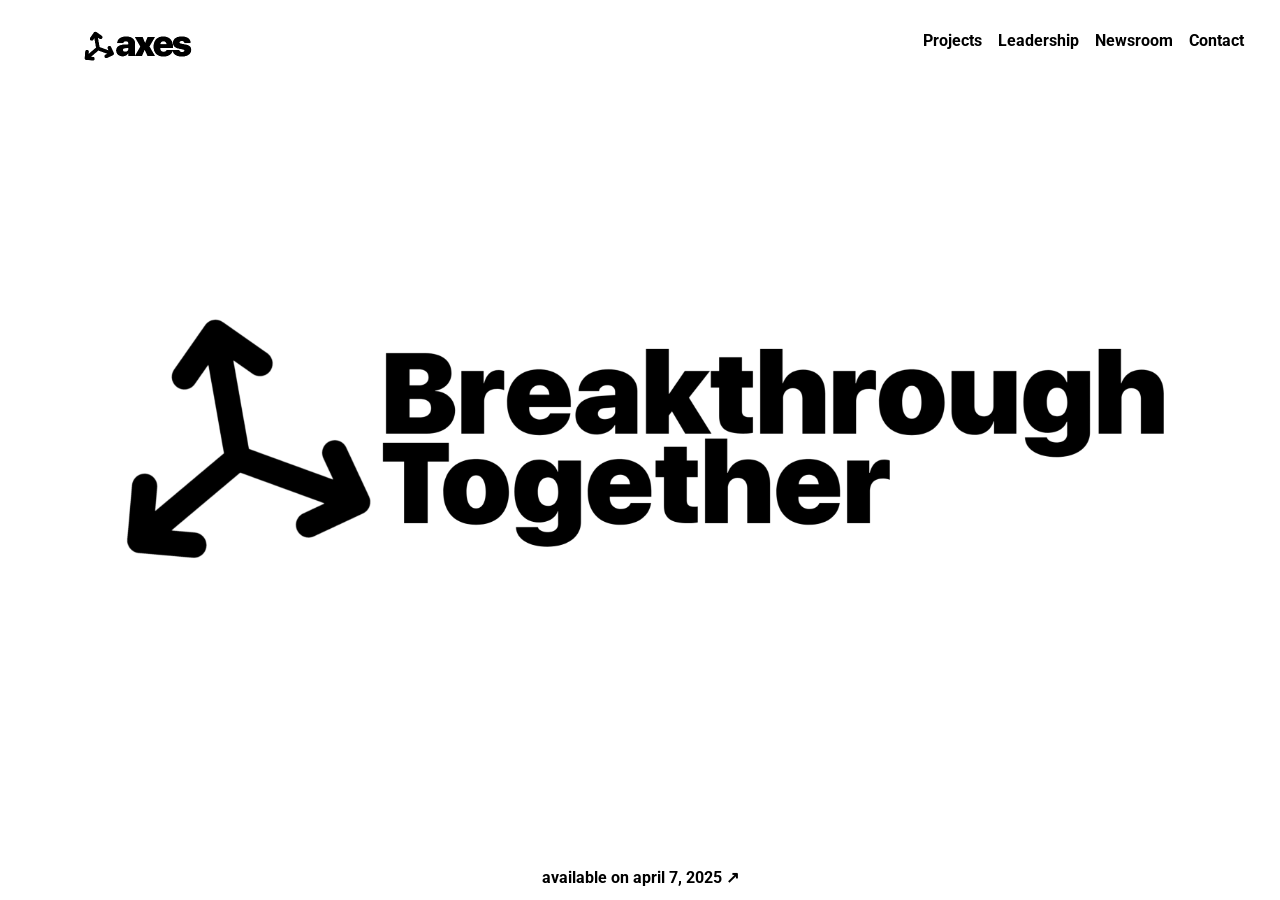
==== commit b52db3c2: "Add files via upload" ====
--- a/index.html
+++ b/index.html
@@ -29,14 +29,14 @@
         <header>
             <div class="brand animate">
                 <a href="">
-                  <img src="assets/img/logo.png" alt="">
+                  <img src="assets/img/axes.png" alt="" height="30" width="155">
                 </a>
               </div>
             <nav>
                 <ul class="navigation animate">
+                    <li><a href="" data-toggle="modal" data-target="#modal-our-works">Projects</a></li>
                     <li><a href="" data-toggle="modal" data-target="#modal-about-us">Leadership</a></li>
-                    <li><a href="" data-toggle="modal" data-target="#modal-our-works">Projects</a></li>
-                    <li><a href="" data-toggle="modal" data-target="#modal-services">Services</a></li>
+                    <li><a href="" data-toggle="modal" data-target="#modal-services">Newsroom</a></li>
                     <li><a href="" data-toggle="modal" data-target="#modal-contact-us">Contact</a></li>
                 </ul>
                 <!--end navigation-->
@@ -57,9 +57,10 @@
         </div>
         <!--end content-wrapper-->
         <footer>
-            <div class="social-icons animate">
-                <a href=""><img src="assets/img/cooking axes.png" alt="" height="30" width="256.0">  
-            </div>
+            <div class="available animate">
+                <a href=""><b>available on april 7, 2025 &#x2197;</b></a>
+            </div>
+            
             <!--end social-icons-->
         </footer>
     </div>
@@ -128,42 +129,45 @@
                 <div class="modal-body">
                     <div class="row">
                         <div class="col-md-4 col-sm-4">
-                            <a href="assets/img/1.jpg" class="work image-popup">
+                            <a href="assets/img/indus.png" class="work image-popup">
                                 <div class="description">
-                                    <h4>Paperworks</h4>
-                                    <h5>Product Design</h5>
-                                </div>
+                                    <h4>Heavy Industrial Equipment</h4>
+                                    
+                                </div>
+                                <h5>axes corporation is proud to introduce a groundbreaking lineup of heavy industrial equipment. Stay tuned for the revolution!</h5>
                                 <!--end description-->
                                 <div class="image">
-                                    <div class="bg-transfer"><img src="assets/img/1.jpg" alt=""></div>
+                                    <div class="bg-transfer"><img src="assets/img/indus.png" alt=""></div>
                                 </div>
                             </a>
                             <!--end work-->
                         </div>
                         <!--end col-md-4-->
                         <div class="col-md-4 col-sm-4">
-                            <a href="assets/img/2.jpg" class="work image-popup">
+                            <a href="assets/img/hard.jpg" class="work image-popup">
                                 <div class="description">
-                                    <h4>Landscape</h4>
-                                    <h5>Illustration</h5>
-                                </div>
+                                    <h4>Hardware Industries</h4>
+                                    
+                                </div>
+                                <h5>we're bringing cutting-edge hardware solutions to the forefront. Get ready to witness innovation in hardware like never before!</h5>
                                 <!--end description-->
                                 <div class="image">
-                                    <div class="bg-transfer"><img src="assets/img/2.jpg" alt=""></div>
+                                    <div class="bg-transfer"><img src="assets/img/hard.jpg" alt=""></div>
                                 </div>
                             </a>
                             <!--end work-->
                         </div>
                         <!--end col-md-4-->
                         <div class="col-md-4 col-sm-4">
-                            <a href="assets/img/3.jpg" class="work image-popup">
+                            <a href="assets/img/tele.jpg" class="work image-popup">
                                 <div class="description">
-                                    <h4>Massa</h4>
-                                    <h5>Logo design</h5>
-                                </div>
+                                    <h4>Telecommunication Industries</h4>
+                                    
+                                </div>
+                                <h5>we're revolutionizing the telecommunication industry. Stay tuned as we unveil our groundbreaking advancements in telecommunication technology!</h5>
                                 <!--end description-->
                                 <div class="image">
-                                    <div class="bg-transfer"><img src="assets/img/3.jpg" alt=""></div>
+                                    <div class="bg-transfer"><img src="assets/img/tele.jpg" alt=""></div>
                                 </div>
                             </a>
                             <!--end work-->
@@ -196,32 +200,10 @@
                         <div class="col-md-4 col-sm-4">
                             <div class="box">
                                 <div class="icon">
-                                    <img src="assets/img/camera.png" alt="">
-                                </div>
-                                <h3>Photography</h3>
-                                <p>Lorem ipsum dolor sit amet, consectetur adipiscing elit. Phasellus laoreet sed tellus ut condimentum</p>
-                            </div>
-                            <!--end box-->
-                        </div>
-                        <!--end col-md-4-->
-                        <div class="col-md-4 col-sm-4">
-                            <div class="box">
-                                <div class="icon">
-                                    <img src="assets/img/computer.png" alt="">
-                                </div>
-                                <h3>Webdesign</h3>
-                                <p>Lorem ipsum dolor sit amet, consectetur adipiscing elit. Phasellus laoreet sed tellus ut condimentum</p>
-                            </div>
-                            <!--end box-->
-                        </div>
-                        <!--end col-md-4-->
-                        <div class="col-md-4 col-sm-4">
-                            <div class="box">
-                                <div class="icon">
-                                    <img src="assets/img/compose.png" alt="">
-                                </div>
-                                <h3>Copywriting</h3>
-                                <p>Lorem ipsum dolor sit amet, consectetur adipiscing elit. Phasellus laoreet sed tellus ut condimentum</p>
+                                    <img src="assets/img/news.png" alt="">
+                                </div>
+                                <h4>Get Ready for Something Creative!</h4>
+                                <p>Exciting things are on the horizon with the inauguration of <b>axes corporation</b>. Are you ready to join us? Stay tuned for more!</p>
                             </div>
                             <!--end box-->
                         </div>
@@ -246,27 +228,12 @@
                 <div class="modal-header">
                     <button type="button" class="close-text-button" data-dismiss="modal" aria-label="Close">close</button>
                 </div>
-                <div id="map"><iframe src="https://www.google.com/maps/embed?pb=!1m18!1m12!1m3!1d343524.53395914246!2d90.20641856105357!3d23.80545070159804!2m3!1f0!2f0!3f0!3m2!1i1024!2i768!4f13.1!3m3!1m2!1s0x3755b8b087026b81%3A0x8fa563bbdd5904c2!2sDhaka!5e0!3m2!1sen!2sbd!4v1711315012499!5m2!1sen!2sbd" width="600" height="200" style="border:0;" allowfullscreen="" loading="lazy" referrerpolicy="no-referrer-when-downgrade"></iframe></div>
+                <div class="modal-body">
+                <div id="map"><iframe src="https://www.google.com/maps/embed?pb=!1m18!1m12!1m3!1d3650.9686238545844!2d90.41251861498132!3d23.810331284564607!2m3!1f0!2f0!3f0!3m2!1i1024!2i768!4f13.1!3m3!1m2!1s0x3755c101fecbc7a7%3A0xed7bdf4a1d72d31f!2sDhaka!5e0!3m2!1sen!2sbd!4v1648056212914!5m2!1sen!2sbd" width="600" height="450" style="border:0;" allowfullscreen="" loading="lazy"></iframe></div>
 
                     <section>
                         <div class="row">
-                            <div class="col-md-3 col-sm-3">
-                                <h3>Address</h3>
-                                <address>
-                                Dhaka, Bangladesh<br>
-                                01300280127<br>
-                                <a href="mailto:mhddntshr@gmail.com">mhddntshr@gmail.com</a>
-                            </address>
-                            </div>
-                            <!--end col-md-3-->
-                            <div class="col-md-3 col-sm-3">
-                                <h3>Social</h3>
-                                <figure><a href="" class="icon"><i class="fa fa-facebook"></i>Facebook</a></figure>
-                                <figure><a href="" class="icon"><i class="fa fa-twitter"></i>Twitter</a></figure>
-                                <figure><a href="" class="icon"><i class="fa fa-youtube"></i>Youtube</a></figure>
-                                <figure><a href="" class="icon"><i class="fa fa-pinterest"></i>Pinterest</a></figure>
-                            </div>
-                            <!--end col-md-3-->
+                            <div class="col-md-3 col-sm-3"></div>
                             <div class="col-md-6 col-sm-6">
                                 <h3>Contact Form</h3>
                                 <form id="form-contact" method="post" class="form clearfix inputs-underline">
@@ -381,4 +348,4 @@
         });
     </script>
 
-</body>
+</body>
--- a/assets/css/style.css
+++ b/assets/css/style.css
@@ -1,13 +1,3 @@
-/*----------------------------------------------------------------------------------------------------------------------
-Project:	    CreaSoon
-Version:        1.0.0
-
-Default Color   #000;
-
-Body copy:		'Monsterat', sans-serif; 14px;
-Headers:		'Monsterat', sans-serif;
-
-----------------------------------------------------------------------------------------------------------------------*/
 
 /*----------------------------------------------------------------------------------------------------------------------
 [Table of contents]
@@ -46,7 +36,7 @@
 body,
 html {
   height: 100%;
-  font-family: "Roboto", sans-serif; /* Updated font family */
+  font-family: "Roboto", sans-serif;
   font-size: 1rem;
   overflow: hidden;
   position: relative;
@@ -363,7 +353,7 @@
 }
 
 .opacity-0 {
-    opacity: ;
+    opacity: 0;
 }
 
 /***********************************************************************************************************************
@@ -714,21 +704,47 @@
     position: fixed;
     z-index: 9;
     padding: 1.875rem;
-    display: table;
+    display: flex; /* Use flexbox for alignment */
+    justify-content: space-between; /* Space items evenly */
+    align-items: center; /* Center items vertically */
     width: 100%;
     pointer-events: none;
 }
 
 .page-wrapper header .brand {
-    text-align: left;
-    display: table-cell;
-    vertical-align: middle;
     pointer-events: auto;
+    text-align: left; /* Align the logo to the left */
+}
+
+.page-wrapper header .brand img {
+    max-width: 100%; /* Set maximum width to 100% of its container */
+    height: auto; /* Allow the image to scale proportionally */
+    display: block; /* Change to block for proper centering */
+    margin: 0; /* Remove any default margin */
+}
+
+/* Media query for desktop and larger screens */
+@media (min-width: 769px) {
+    .page-wrapper header .brand {
+        margin-left: 30px; /* Add more left margin to the logo for desktop */
+    }
+}
+
+/* Media query for smaller screens, including mobile */
+@media (max-width: 768px) {
+    .page-wrapper header .brand {
+        text-align: center; /* Align the logo to the center for mobile screens */
+        margin-top: 0px; /* Add top margin for more downward spacing */
+        margin-left: 0; /* Reset left margin for mobile screens */
+    }
+
+    .page-wrapper header .brand img {
+        width: 150px; /* Set specific width for mobile */
+    }
 }
 
 .page-wrapper header nav {
-    display: table-cell;
-    vertical-align: middle;
+    pointer-events: auto;
     text-align: right;
 }
 
@@ -741,7 +757,6 @@
     font-weight: bold;
     text-transform: normal;
     font-size: 1rem;
-    pointer-events: auto;
 }
 
 /* -- Magnific Popup */
@@ -755,10 +770,25 @@
 }
 
 /* -- Map */
-
 #map {
-    height: 12.5rem;
-    width: 100%;
+    position: relative;
+    padding-bottom: 30%; /* Default aspect ratio */
+    height: 0;
+    overflow: hidden;
+}
+#map iframe {
+    position: absolute;
+    top: 0;
+    left: 0;
+    width: 100%;
+    height: 100%;
+}
+
+/* Media query for smaller screen sizes */
+@media (max-width: 768px) {
+    #map {
+        padding-bottom: 100%; /* Square aspect ratio for mobile */
+    }
 }
 
 
@@ -795,10 +825,17 @@
 
 .modal-dialog {
     width: auto;
-    display: inline-block;
+    position: relative;
+    display: inline-block; /* Default display */
     text-align: left;
     vertical-align: middle;
     max-width: 100%;
+}
+
+@media (max-width: 767px) {
+    .modal-dialog {
+        display: block; /* Change to block for mobile */
+    }
 }
 
 .modal-content {
@@ -888,44 +925,7 @@
     display: inline-block;
 }
 
-/* -- Skill */
-
-.skill {
-    position: relative;
-    margin-bottom: 2.5rem;
-}
-
-.skill h4 {
-    font-size: .875rem;
-    text-transform: uppercase;
-}
-
-.skill aside {
-    opacity: .8;
-    position: absolute;
-    right: 0;
-    top: 0;
-}
-
-.skill .bar {
-    position: relative;
-}
-
-.skill .bar .bar-active,
-.skill .bar .bar-background {
-    height: .125rem;
-    background-color: #000;
-    position: absolute;
-    top: 0;
-    left: 0;
-}
-
-.skill .bar .bar-background {
-    opacity: .2;
-    width: 100%;
-}
-
-/* -- Social Icons */
+
 
 .social-icons a {
     color: #000;
@@ -979,4 +979,16 @@
         content: " ";
         height: 100%;
     }
-}+}
+
+.available.animate a b {
+    animation: popup 2s infinite;
+  }
+  
+  @keyframes popup {
+    0% { opacity: 0; transform: translateY(20px); font-weight: normal; }
+    25% { opacity: 1; transform: translateY(0); font-weight: bold; }
+    75% { opacity: 1; transform: translateY(0); font-weight: bold; }
+    100% { opacity: 0; transform: translateY(-20px); font-weight: normal; }
+  }
+  
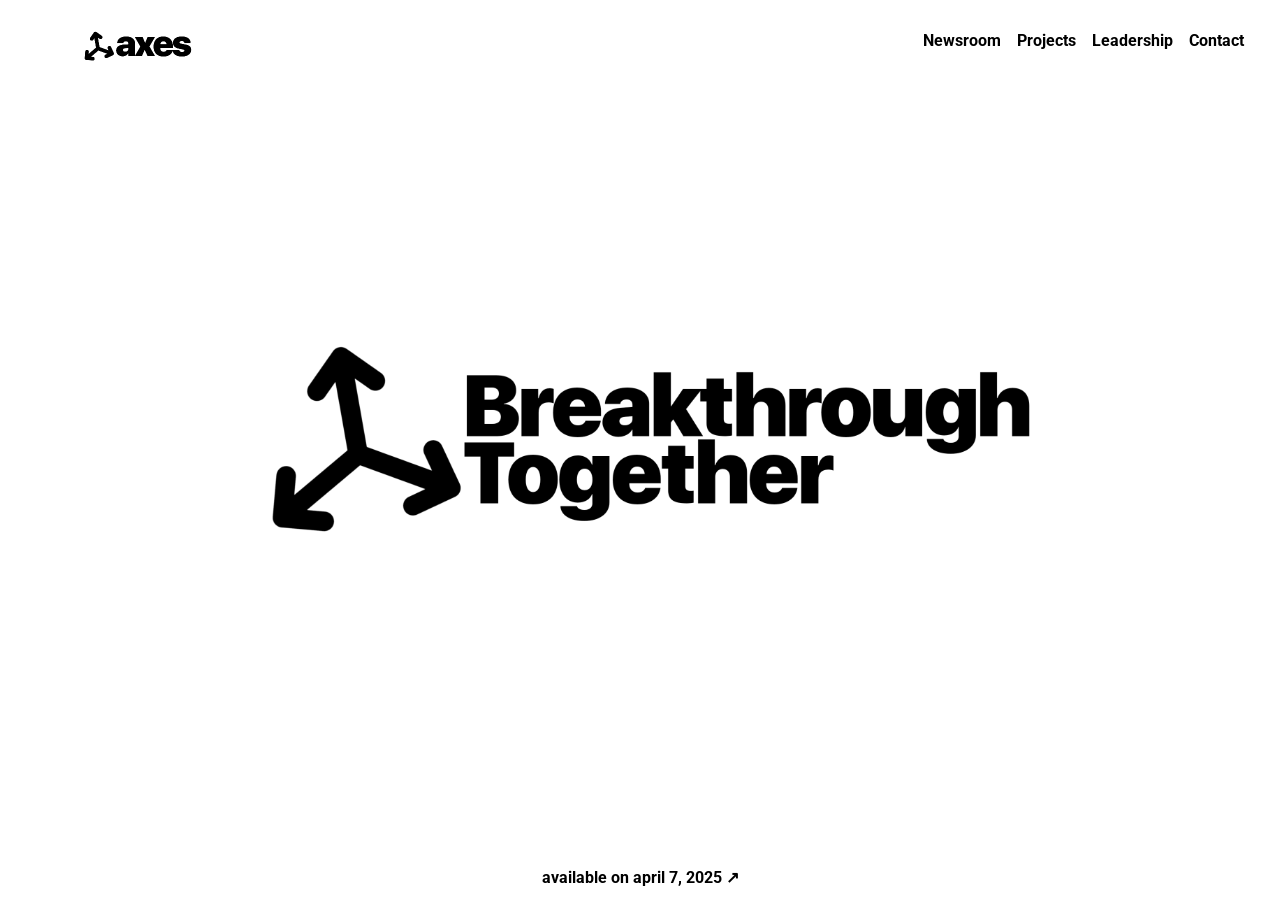
==== commit 2c082fa4: "Add files via upload" ====
--- a/index.html
+++ b/index.html
@@ -34,9 +34,9 @@
               </div>
             <nav>
                 <ul class="navigation animate">
+                    <li><a href="" data-toggle="modal" data-target="#modal-services">Newsroom</a></li>
                     <li><a href="" data-toggle="modal" data-target="#modal-our-works">Projects</a></li>
                     <li><a href="" data-toggle="modal" data-target="#modal-about-us">Leadership</a></li>
-                    <li><a href="" data-toggle="modal" data-target="#modal-services">Newsroom</a></li>
                     <li><a href="" data-toggle="modal" data-target="#modal-contact-us">Contact</a></li>
                 </ul>
                 <!--end navigation-->
@@ -45,7 +45,7 @@
         <div class="content-wrapper">
             <div class="content-main animate">
                 <div class="container">
-                    <h1 class="font-size-90"><a href=""><img src="assets/img/breakthrough together.png" alt=""></h1>
+                    <h1 class="font-size-90"><a href=""><img src="assets/img/bttnews.png" alt=""></h1>
                     </div>
                 <!--end container-->
             </div>
@@ -200,10 +200,35 @@
                         <div class="col-md-4 col-sm-4">
                             <div class="box">
                                 <div class="icon">
-                                    <img src="assets/img/news.png" alt="">
+                                    <img src="assets/img/bttnews.png" alt="">
                                 </div>
                                 <h4>Get Ready for Something Creative!</h4>
-                                <p>Exciting things are on the horizon with the inauguration of <b>axes corporation</b>. Are you ready to join us? Stay tuned for more!</p>
+                                <p>Join us as we embark on a journey of innovation and excellence with <b>axes corporation</b>. Breakthrough Together. <br> <br>
+                                    <div class="available animate">
+                                    <a href=""><b>available on april 7, 2025 &#x2197;</b></a>
+                                </div></p>
+                            </div>
+                            <!--end box-->
+                        </div>
+                        <!--end col-md-4-->
+                        <div class="col-md-4 col-sm-4">
+                            <div class="box">
+                                <div class="icon">
+                                    <img src="assets/img/hori.png" alt="">
+                                </div>
+                                <h4>Coming Next Year: Project Horizontal by axes corporation.</h4>
+                                <p>Exciting news! <b>axes corporation</b> is thrilled to announce the addition of Horizontal to its lineup. Get ready for a new dimension of innovation and growth. Stay tuned for more updates!</p>
+                            </div>
+                            <!--end box-->
+                        </div>
+                        <!--end col-md-4-->
+                        <div class="col-md-4 col-sm-4">
+                            <div class="box">
+                                <div class="icon">
+                                    <img src="assets/img/partnersplan.png" alt="">
+                                </div>
+                                <h4>Introducing Partners Plan by axes corporation.</h4>
+                                <p>Stay tuned as <b>axes corporation</b> unveils its groundbreaking Partners Plan, designed to foster collaboration and drive mutual success. More details coming soon!</p>
                             </div>
                             <!--end box-->
                         </div>
